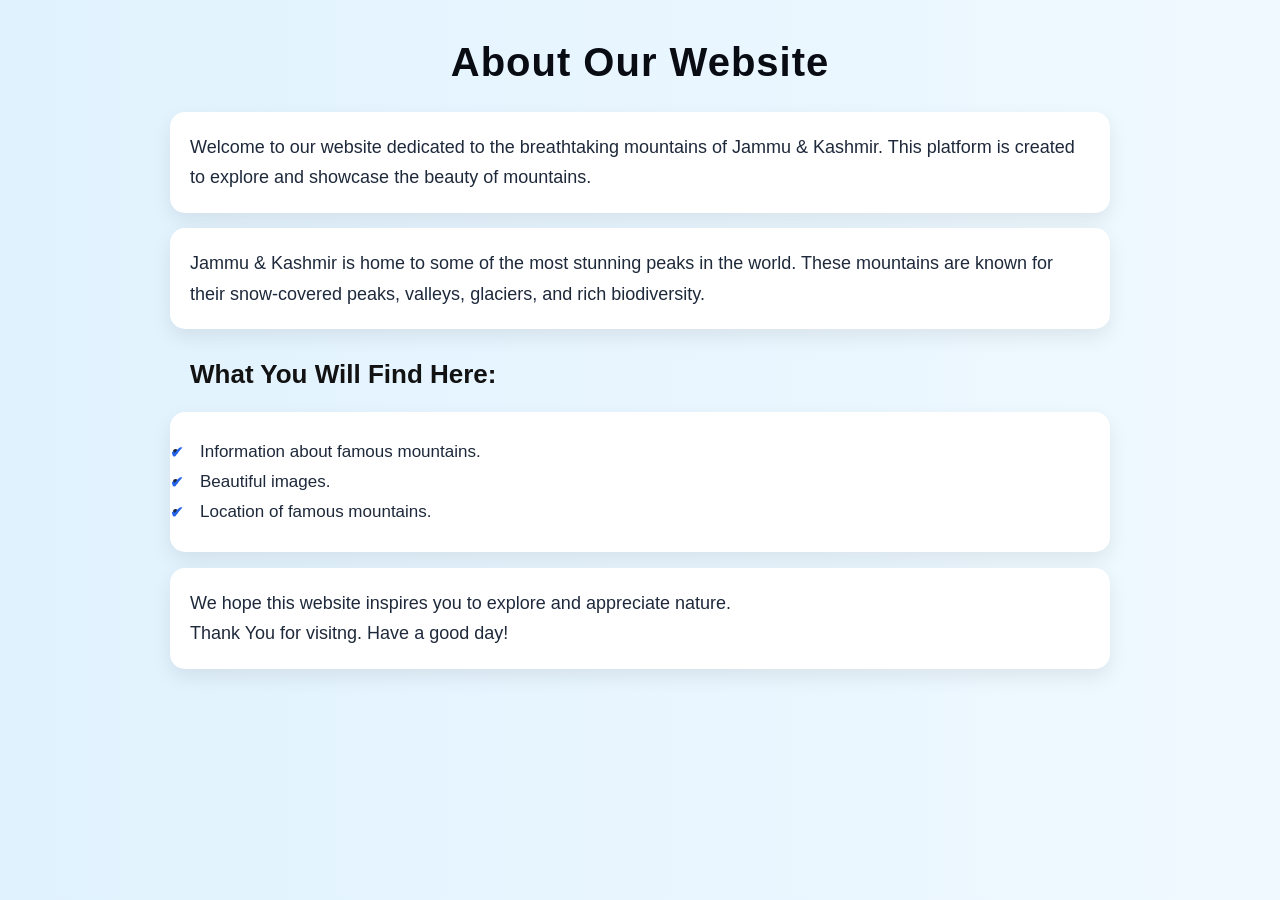
==== index.html @ dbab8022 "Rename about.html to index.html" ====
<!DOCTYPE html>
<html>

<head>
    <title>About - Mountains of Jammu and Kashmir</title>
<style>
    body {
        margin: 0;
        font-family: 'Poppins', sans-serif;
        background: linear-gradient(to right, #e0f2fe, #f0f9ff);
        color: #1e293b;
    }

    h1 {
        text-align: center;
        margin-top: 40px;
        font-size: 40px;
        color: #090c13;
        letter-spacing: 1px;
    }

    h2 {
        margin-top: 30px;
        color: #121213;
        font-size: 26px;
    }

    p {
        font-size: 18px;
        line-height: 1.7;
        margin: 15px 0;
    }

    ul {
        margin-top: 15px;
        padding-left: 20px;
    }

    ul li {
        font-size: 17px;
        margin: 10px 0;
        padding-left: 10px;
        position: relative;
    }

    ul li::before {
        content: "✔";
        color: #2563eb;
        position: absolute;
        left: -20px;
    }

    /* Main Container */
    body > * {
        max-width: 900px;
        margin-left: auto;
        margin-right: auto;
        padding: 0 20px;
    }

    /* Card Style Effect */
    body > p, body > ul {
        background: white;
        padding: 20px;
        border-radius: 15px;
        box-shadow: 0 8px 20px rgba(0, 0, 0, 0.08);
    }

    /* Hover effect */
    body > p:hover, body > ul:hover {
        transform: translateY(-5px);
        transition: 0.3s ease;
    }

    /* Smooth animation */
    * {
        transition: all 0.3s ease;
    }

</style>
</head>

<body>

    <h1>About Our Website</h1>

    <p>
        Welcome to our website dedicated to the breathtaking mountains of Jammu & Kashmir.
        This platform is created to explore and showcase the beauty of mountains.
    </p>

    <p>
        Jammu & Kashmir is home to some of the most stunning peaks in the world.
        These mountains are known for their snow-covered peaks, valleys, glaciers,
        and rich biodiversity.
    </p>

    <h2>What You Will Find Here:</h2>
    <ul>
        <li>Information about famous mountains.</li>
        <li>Beautiful images.</li>
        <li>Location of famous mountains.</li>
    </ul>

    <p>
        We hope this website inspires you to explore and appreciate nature.
    <br>
    Thank You for visitng. Have a good day!
    </p>

</body>

</html>
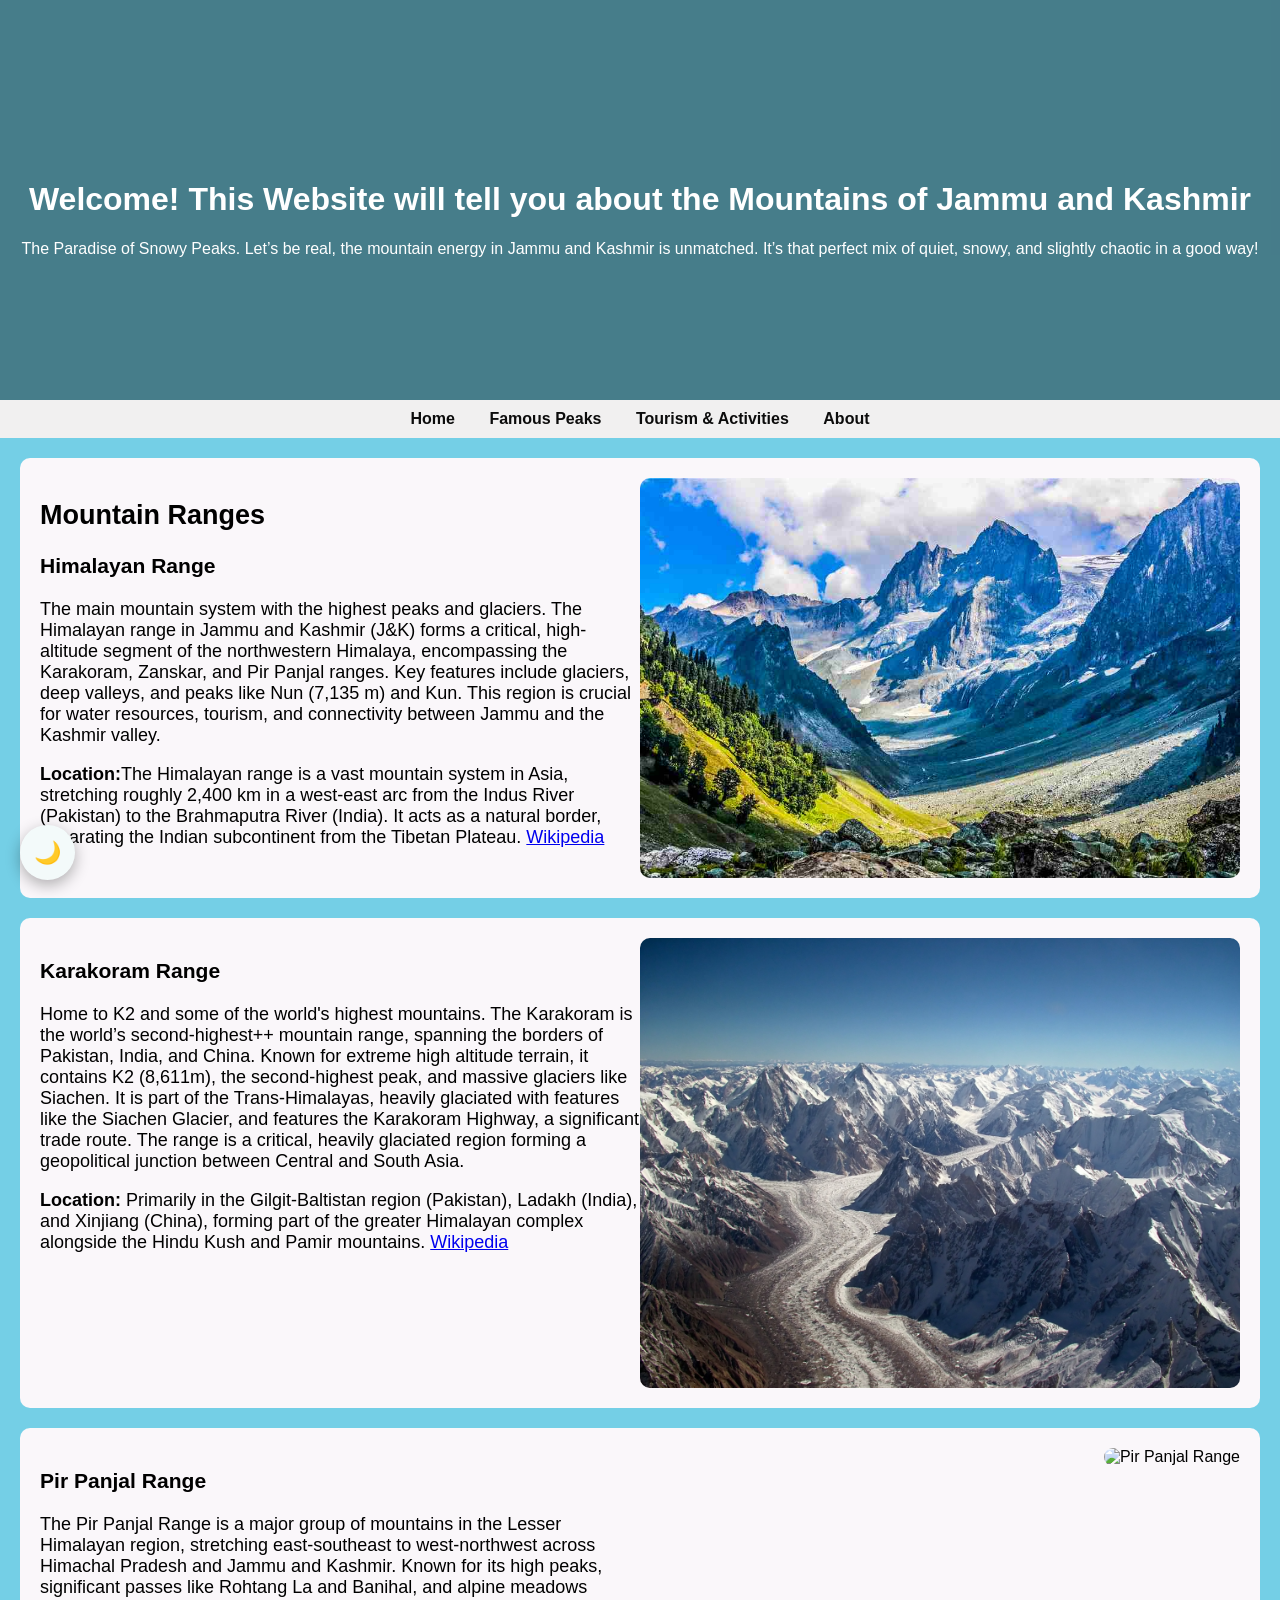
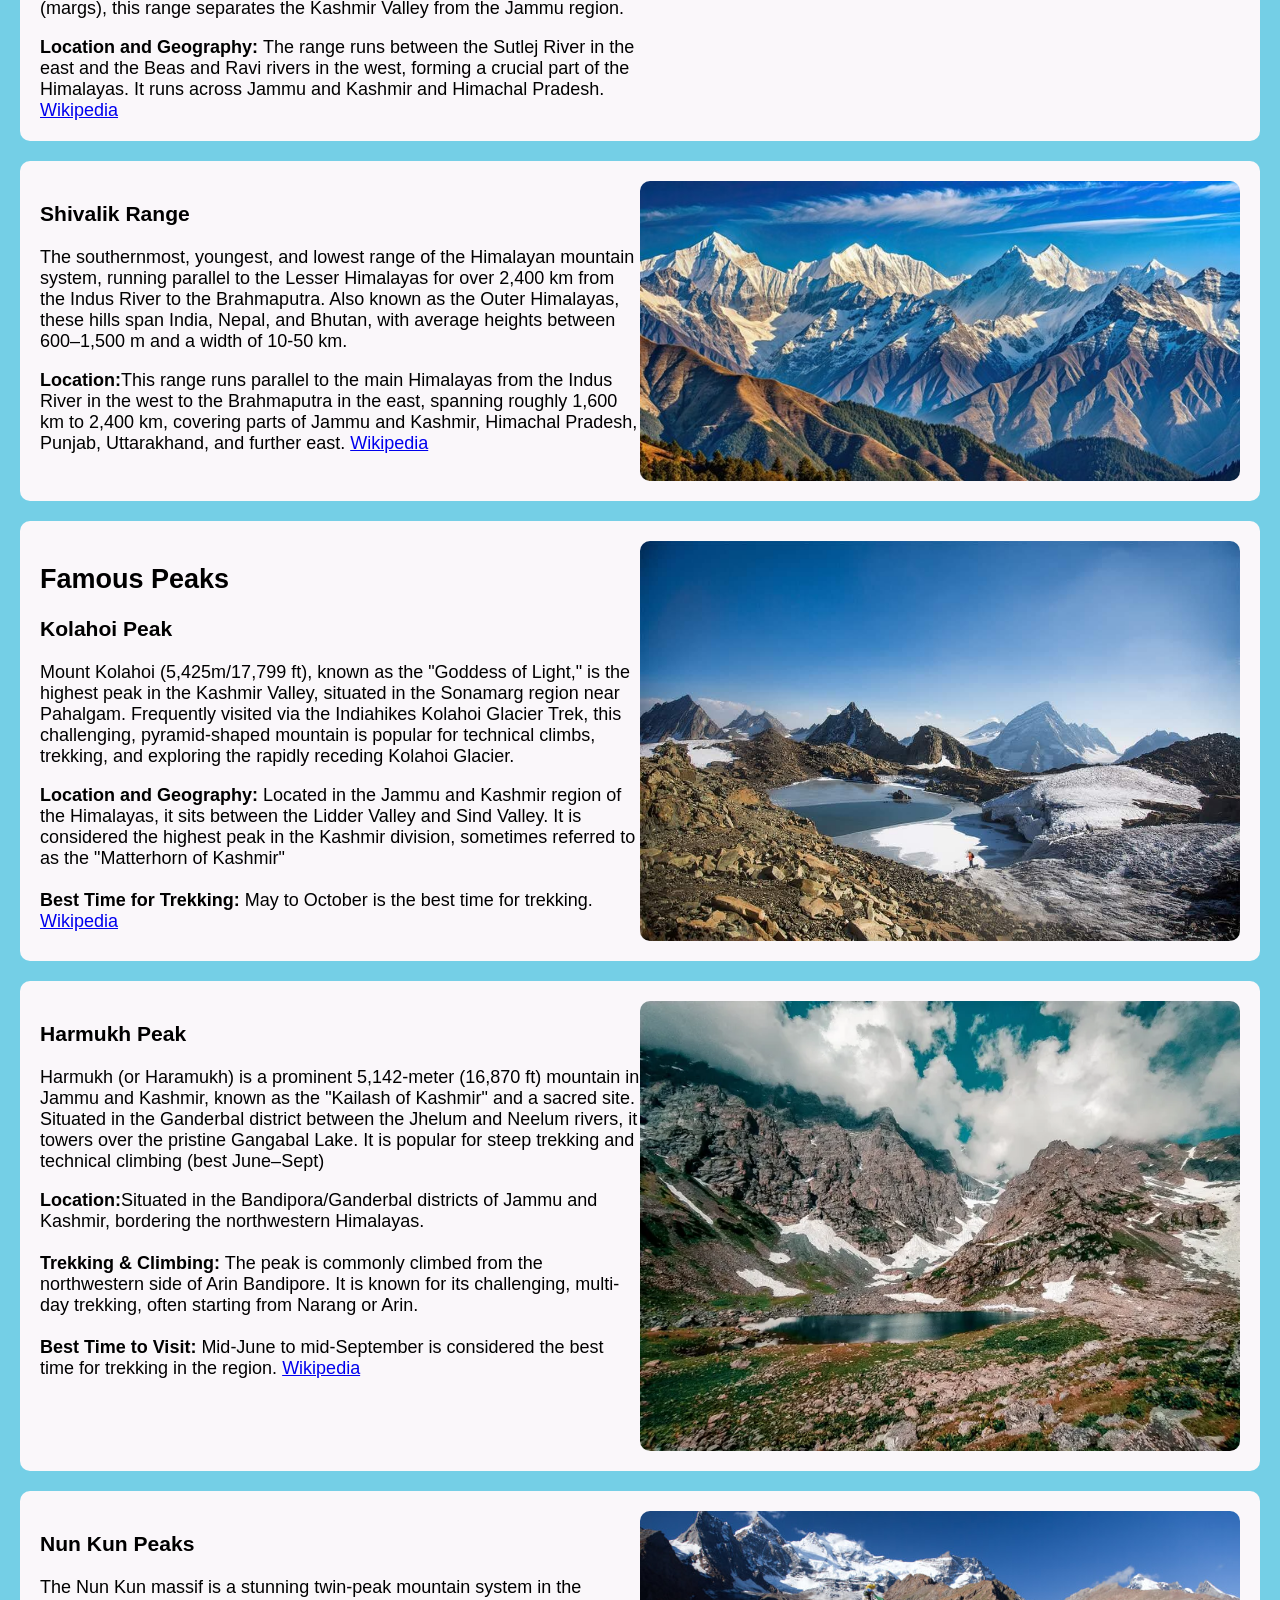
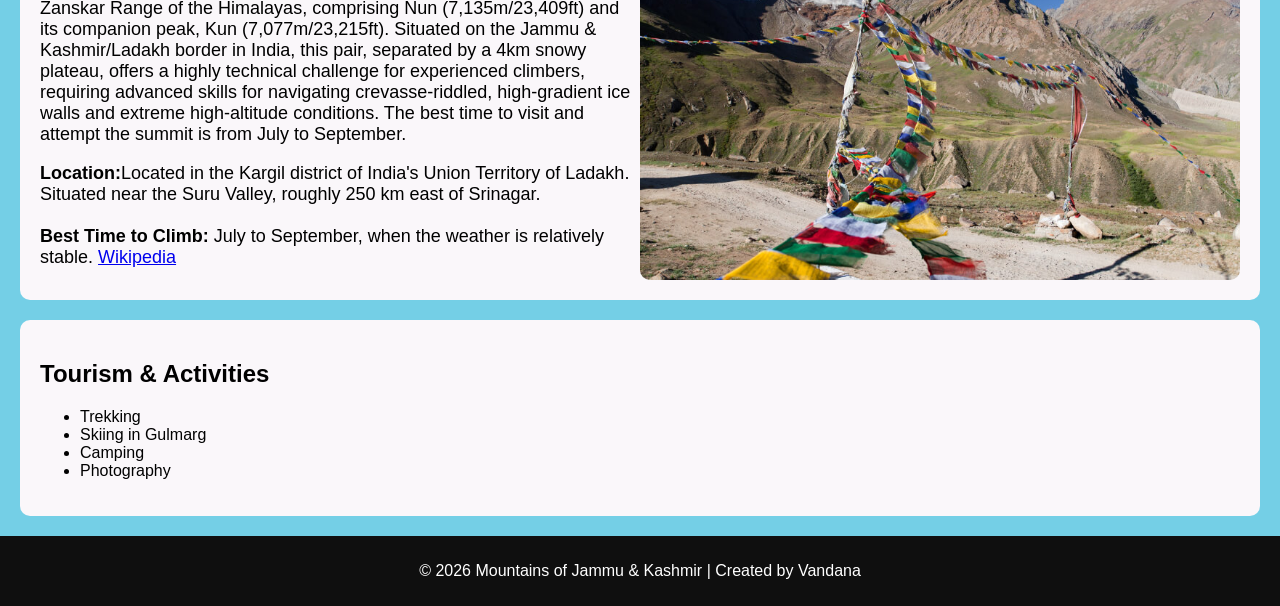
==== commit c7890f84: "Rename main.html to index.html" ====
--- a/index.html
+++ b/index.html
@@ -1,112 +1,305 @@
 <!DOCTYPE html>
-<html>
+<html lang="en">
 
 <head>
-    <title>About - Mountains of Jammu and Kashmir</title>
-<style>
-    body {
-        margin: 0;
-        font-family: 'Poppins', sans-serif;
-        background: linear-gradient(to right, #e0f2fe, #f0f9ff);
-        color: #1e293b;
-    }
-
-    h1 {
-        text-align: center;
-        margin-top: 40px;
-        font-size: 40px;
-        color: #090c13;
-        letter-spacing: 1px;
-    }
-
-    h2 {
-        margin-top: 30px;
-        color: #121213;
-        font-size: 26px;
-    }
-
-    p {
-        font-size: 18px;
-        line-height: 1.7;
-        margin: 15px 0;
-    }
-
-    ul {
-        margin-top: 15px;
-        padding-left: 20px;
-    }
-
-    ul li {
-        font-size: 17px;
-        margin: 10px 0;
-        padding-left: 10px;
-        position: relative;
-    }
-
-    ul li::before {
-        content: "✔";
-        color: #2563eb;
-        position: absolute;
-        left: -20px;
-    }
-
-    /* Main Container */
-    body > * {
-        max-width: 900px;
-        margin-left: auto;
-        margin-right: auto;
-        padding: 0 20px;
-    }
-
-    /* Card Style Effect */
-    body > p, body > ul {
-        background: white;
-        padding: 20px;
-        border-radius: 15px;
-        box-shadow: 0 8px 20px rgba(0, 0, 0, 0.08);
-    }
-
-    /* Hover effect */
-    body > p:hover, body > ul:hover {
-        transform: translateY(-5px);
-        transition: 0.3s ease;
-    }
-
-    /* Smooth animation */
-    * {
-        transition: all 0.3s ease;
-    }
-
-</style>
+    <meta name="description" content="Mountains of Jammu and Kashmir, famous peaks, tourism and trekking guide">
+    <meta name="keywords" content="Jammu Kashmir mountains, Himalaya, trekking, peaks">
+    <meta name="author" content="Vandana">
+    <meta charset="UTF-8">
+    <title>Mountains of Jammu & Kashmir</title>
+    <link rel="stylesheet" href="style.css">
 </head>
 
 <body>
-
-    <h1>About Our Website</h1>
-
-    <p>
-        Welcome to our website dedicated to the breathtaking mountains of Jammu & Kashmir.
-        This platform is created to explore and showcase the beauty of mountains.
-    </p>
-
-    <p>
-        Jammu & Kashmir is home to some of the most stunning peaks in the world.
-        These mountains are known for their snow-covered peaks, valleys, glaciers,
-        and rich biodiversity.
-    </p>
-
-    <h2>What You Will Find Here:</h2>
-    <ul>
-        <li>Information about famous mountains.</li>
-        <li>Beautiful images.</li>
-        <li>Location of famous mountains.</li>
-    </ul>
-
-    <p>
-        We hope this website inspires you to explore and appreciate nature.
-    <br>
-    Thank You for visitng. Have a good day!
-    </p>
+    <div class="video-container">
+        <video autoplay muted loop id="bg-video">
+            <source src="video.mp4" type="video/mp4">
+        </video>
+
+        <div class="content">
+            <h1>Welcome! This Website will tell you about the Mountains of Jammu and Kashmir</h1>
+            <p>The Paradise of Snowy Peaks. Let’s be real, the mountain energy in Jammu and Kashmir is unmatched. It’s
+                that
+                perfect
+                mix of quiet, snowy, and slightly chaotic in a good way!</p>
+        </div>
+    </div>
+    <nav>
+        <a href="#home">Home</a>
+        <a href="#famous">Famous Peaks</a>
+        <a href="#tourism">Tourism & Activities</a>
+        <a href="about.html">About</a>
+    </nav>
+
+    <main>
+        <section id="home">
+            <div class="cont">
+                <div class="size">
+                    <div class="info">
+                        <h2>Mountain Ranges</h2>
+                        <h3>Himalayan Range</h3>
+                        <p>The main mountain system with the highest peaks and glaciers. The Himalayan range in
+                            Jammu
+                            and
+                            Kashmir (J&K)
+                            forms a critical, high-altitude segment of the northwestern Himalaya, encompassing
+                            the
+                            Karakoram,
+                            Zanskar,
+                            and Pir Panjal ranges. Key features include glaciers, deep valleys, and peaks like
+                            Nun
+                            (7,135 m)
+                            and
+                            Kun.
+                            This region is crucial for water resources, tourism, and connectivity between Jammu
+                            and the
+                            Kashmir
+                            valley.<br></p>
+                    </div>
+                    <div class="sep">
+                        <b>Location:</b>The Himalayan range is a vast mountain system in Asia, stretching
+                        roughly
+                        2,400
+                        km
+                        in a
+                        west-east arc from the Indus River (Pakistan) to the Brahmaputra River (India). It
+                        acts as a
+                        natural
+                        border,
+                        separating the Indian subcontinent from the Tibetan Plateau. <a
+                            href="https://en.wikipedia.org/wiki/Himalayas">Wikipedia</a>
+                    </div>
+                </div>
+                <div class="img">
+                    <img src="Himalaya.jpg" alt="Himalayan Range">
+                </div>
+            </div>
+        </section>
+        <section>
+            <div class="cont">
+                <div class="size">
+                    <div class="info">
+                        <h3>Karakoram Range</h3>
+                        <p>Home to K2 and some of the world's highest mountains. The Karakoram is the world’s
+                            second-highest++
+                            mountain
+                            range, spanning the borders of Pakistan, India, and China. Known for extreme high
+                            altitude terrain, it contains K2 (8,611m), the second-highest peak, and massive glaciers
+                            like Siachen. It is part
+                            of the Trans-Himalayas, heavily glaciated with
+                            features like the Siachen Glacier, and features the Karakoram Highway, a significant trade
+                            route. The range is a critical, heavily glaciated region forming a geopolitical junction
+                            between Central and South
+                            Asia.
+                            <br>
+                        </p>
+                    </div>
+                    <div class="sep"><b>Location:</b> Primarily in the Gilgit-Baltistan region (Pakistan),
+                        Ladakh (India), and Xinjiang
+                        (China),
+                        forming
+                        part of the greater Himalayan complex alongside the Hindu Kush and Pamir mountains.
+                        <a
+                            href="https://en.wikipedia.org/wiki/Karakoram">Wikipedia</a>
+                    </div>
+                </div>
+                <div class="img">
+                    <img src="Karakoram.jpg" alt="Karakoram Range">
+                </div>
+            </div>
+        </section>
+        <section>
+            <div class="cont">
+                <div class="size">
+                    <div class="info">
+                        <h3>Pir Panjal Range</h3>
+                        <p>The Pir Panjal Range is a major group of mountains in the Lesser Himalayan region, stretching
+                            east-southeast
+                            to west-northwest across Himachal Pradesh and Jammu and Kashmir. Known for its high peaks,
+                            significant
+                            passes like Rohtang La and Banihal, and alpine meadows (margs), this range separates the
+                            Kashmir
+                            Valley
+                            from
+                            the Jammu region.<br></p>
+                    </div>
+                    <div class="sep"><b>Location and Geography: </b>The range runs between the Sutlej River in the
+                        east and the
+                        Beas and
+                        Ravi
+                        rivers in the west, forming a crucial part of the Himalayas. It runs across Jammu and
+                        Kashmir and
+                        Himachal
+                        Pradesh. <a href="https://en.wikipedia.org/wiki/Pir_Panjal_Range">Wikipedia</a>
+                    </div>
+                </div>
+                <div class="img">
+                    <img src="pirpp.webp" alt="Pir Panjal Range">
+                </div>
+            </div>
+        </section>
+        <section>
+            <div class="cont">
+                <div class="size">
+                    <div class="info">
+                        <h3>Shivalik Range</h3>
+                        <p>The southernmost, youngest, and lowest range of the Himalayan
+                            mountain system, running parallel to the Lesser Himalayas for over 2,400 km from the Indus
+                            River to
+                            the
+                            Brahmaputra. Also known as the Outer Himalayas, these hills span India, Nepal, and Bhutan,
+                            with
+                            average
+                            heights between 600–1,500 m and a width of 10-50 km.<br></p>
+                    </div>
+                    <div><b>Location:</b>This range runs parallel to the main Himalayas from the Indus River in the
+                        west to
+                        the
+                        Brahmaputra in the east, spanning roughly 1,600 km to 2,400 km, covering parts of Jammu and
+                        Kashmir,
+                        Himachal Pradesh, Punjab, Uttarakhand, and further east.
+                    <a href="https://en.wikipedia.org/wiki/Sivalik_Hills">Wikipedia</a></div>
+                </div>
+                <div class="img">
+                    <img src="shiv.jpg" alt="Shivalik Range">
+                </div>
+            </div>
+        </section>
+        <section id="famous">
+            <div class="cont">
+                <div class="size">
+                    <div class="info">
+                        <h2> Famous Peaks</h2>
+
+                        <h3>Kolahoi Peak</h3>
+                        <p>Mount Kolahoi (5,425m/17,799 ft), known as the "Goddess of Light," is the highest peak in the
+                            Kashmir
+                            Valley,
+                            situated in the Sonamarg region near Pahalgam. Frequently visited via the Indiahikes Kolahoi
+                            Glacier
+                            Trek,
+                            this challenging, pyramid-shaped mountain is popular for technical climbs, trekking, and
+                            exploring
+                            the
+                            rapidly receding Kolahoi Glacier.<br></p>
+                        <div><b>Location and Geography: </b>Located in the Jammu and Kashmir region of the Himalayas, it
+                            sits
+                            between the Lidder Valley and Sind Valley. It is considered the highest peak in the Kashmir
+                            division,
+                            sometimes referred to as the "Matterhorn of Kashmir"</div><br>
+                        <div>
+                            <b>Best Time for Trekking:</b> May to October is the best time for trekking.
+                            <a href="https://en.wikipedia.org/wiki/Kolahoi_Peak">Wikipedia</a>
+                        </div>
+                    </div>
+                </div>
+                <div class="img">
+                    <img src="Kolahoii.jpg" alt="Kolahoi Peak">
+                </div>
+            </div>
+        </section>
+
+        <section>
+            <div class="cont">
+                <div class="size">
+                    <div class="info">
+                        <h3>Harmukh Peak</h3>
+                        <p>Harmukh (or Haramukh) is a prominent 5,142-meter (16,870 ft) mountain in Jammu and Kashmir,
+                            known as
+                            the
+                            "Kailash of Kashmir" and a sacred site. Situated in the Ganderbal district between the
+                            Jhelum and
+                            Neelum
+                            rivers, it towers over the pristine Gangabal Lake. It is popular for steep trekking and
+                            technical
+                            climbing
+                            (best June–Sept)<br></p>
+                        <div>
+                            <b>Location:</b>Situated in the Bandipora/Ganderbal districts of Jammu and Kashmir,
+                            bordering the
+                            northwestern Himalayas.
+                        </div><br>
+                        <div><b>Trekking & Climbing:</b> The peak is commonly climbed from the northwestern side of Arin
+                            Bandipore. It is known for its challenging, multi-day trekking, often starting from
+                            Narang or Arin.
+                        </div><br>
+                        <div><b>Best Time to Visit:</b> Mid-June to mid-September is considered the best time for
+                            trekking in the region.
+                        <a href="https://en.wikipedia.org/wiki/Harmukh">Wikipedia</a></div>
+                    </div>
+                </div>
+                <div class="img">
+                    <img src="harmuk.webp" alt="Haramukh Peak">
+                </div>
+            </div>
+
+        </section>
+        <section>
+            <div class="cont">
+                <div class="size">
+                    <div class="info">
+
+                        <h3>Nun Kun Peaks</h3>
+                        <p>The Nun Kun massif is a stunning twin-peak mountain system in the Zanskar Range of the
+                            Himalayas,
+                            comprising
+                            Nun (7,135m/23,409ft) and its companion peak, Kun (7,077m/23,215ft). Situated on the Jammu &
+                            Kashmir/Ladakh
+                            border in India, this pair, separated by a 4km snowy plateau, offers a highly technical
+                            challenge
+                            for
+                            experienced climbers, requiring advanced skills for navigating crevasse-riddled,
+                            high-gradient ice
+                            walls
+                            and
+                            extreme high-altitude conditions. The best time to visit and attempt the summit is from July
+                            to
+                            September.<br></p>
+                        <div>
+                            <b>Location:</b>Located in the Kargil district of India's Union Territory of Ladakh.
+                            Situated near
+                            the
+                            Suru
+                            Valley, roughly 250 km east of Srinagar.
+                        </div><br>
+                        <div><b>Best Time to Climb:</b> July to September, when the weather is relatively stable.
+                        <a href="https://en.wikipedia.org/wiki/Nun_Kun">Wikipedia</a></div>
+                    </div>
+                </div>
+                <div class="img">
+                    <img src="nk.jpg" alt="Nun Kun Peak">
+                </div>
+            </div>
+        </section>
+    </main>
+
+    <section id="tourism">
+        <h2>Tourism & Activities</h2>
+        <ul>
+            <li>Trekking</li>
+            <li>Skiing in Gulmarg</li>
+            <li>Camping</li>
+            <li>Photography</li>
+        </ul>
+
+    </section>
+    </div>
+    <button class="dark-toggle" onclick="toggleDark()">🌙</button>
+    <script>
+        function toggleDark() {
+            document.body.classList.toggle("dark");
+
+            let btn = document.querySelector(".dark-toggle");
+            if (document.body.classList.contains("dark")) {
+                btn.innerHTML = "☀️";
+            } else {
+                btn.innerHTML = "🌙";
+            }
+        }
+    </script>
+    <footer>
+        <p>© 2026 Mountains of Jammu & Kashmir | Created by Vandana</p>
+    </footer>
 
 </body>
 
--- a/style.css
+++ b/style.css
@@ -0,0 +1,167 @@
+body {
+    font-family: Arial, sans-serif;
+    margin: 0;
+    background-color: #74cfe6;
+}
+
+header {
+    color: rgb(245, 244, 244);
+    text-align: center;
+    padding: 80px 20px;
+}
+
+nav {
+    background: #f1f0f0;
+    text-align: center;
+    padding: 10px;
+}
+
+nav a {
+    color: rgb(12, 12, 12);
+    margin: 15px;
+    text-decoration: none;
+    font-weight: bold;
+    font-weight: 600;
+}
+
+nav a:hover {
+    color: rgb(38, 0, 255);
+}
+
+section {
+    padding: 20px;
+    margin: 20px;
+    background: rgb(250, 247, 250);
+    border-radius: 10px;
+}
+
+.img img {
+    width: 100%;
+    max-width: 600px;
+    object-fit: cover;
+    display: block;
+    border-radius: 10px;
+}
+
+
+footer {
+    text-align: center;
+    background: #0f0f0f;
+    color: white;
+    padding: 10px;
+}
+
+.cont {
+    display: flex;
+    justify-content: space-between;
+}
+
+.size {
+    width: 50%;
+    font-size: large;
+}
+
+body,
+html {
+    margin: 0;
+    padding: 0;
+}
+
+/* Container */
+.video-container {
+    position: relative;
+    height: 400px;
+    overflow: hidden;
+}
+
+/* Video */
+#bg-video {
+    position: absolute;
+    top: 50%;
+    left: 50%;
+    min-width: 100%;
+    min-height: 100%;
+    transform: translate(-50%, -50%);
+    object-fit: cover;
+}
+
+/* Overlay */
+.video-container::after {
+    content: "";
+    position: absolute;
+    top: 0;
+    left: 0;
+    right: 0;
+    bottom: 0;
+    background: rgba(0, 0, 0, 0.4);
+}
+
+/* Content on video */
+.content {
+    position: relative;
+    z-index: 1;
+    color: white;
+    text-align: center;
+    top: 40%;
+}
+
+@media (max-width: 768px) {
+    .cont {
+        flex-direction: column;
+    }
+
+    .size {
+        width: 100%;
+    }
+
+    .img img {
+        max-width: 100%;
+    }
+
+    .content {
+        top: 20%;
+        padding: 10px;
+    }
+}
+
+html {
+    scroll-behavior: smooth;
+}
+
+.dark-toggle {
+    position: fixed;
+    bottom: 20px;
+    left: 20px;
+    width: 55px;
+    height: 55px;
+    border-radius: 50%;
+    border: none;
+    background: #f3fafa;
+    color: rgb(68, 151, 247);
+    font-size: 22px;
+    cursor: pointer;
+    box-shadow: 0 5px 15px rgba(0, 0, 0, 0.3);
+    z-index: 1000;
+    transition: 0.3s;
+}
+
+.dark-toggle:hover {
+    transform: scale(1.1);
+    background: #0e0e0f;
+}
+.dark {
+    background: #101011;
+    color: white;
+}
+
+.dark section {
+    background: #283750;
+}
+
+.dark nav {
+    background: #aec0e7;
+}
+
+.dark footer {
+    background: black;
+}
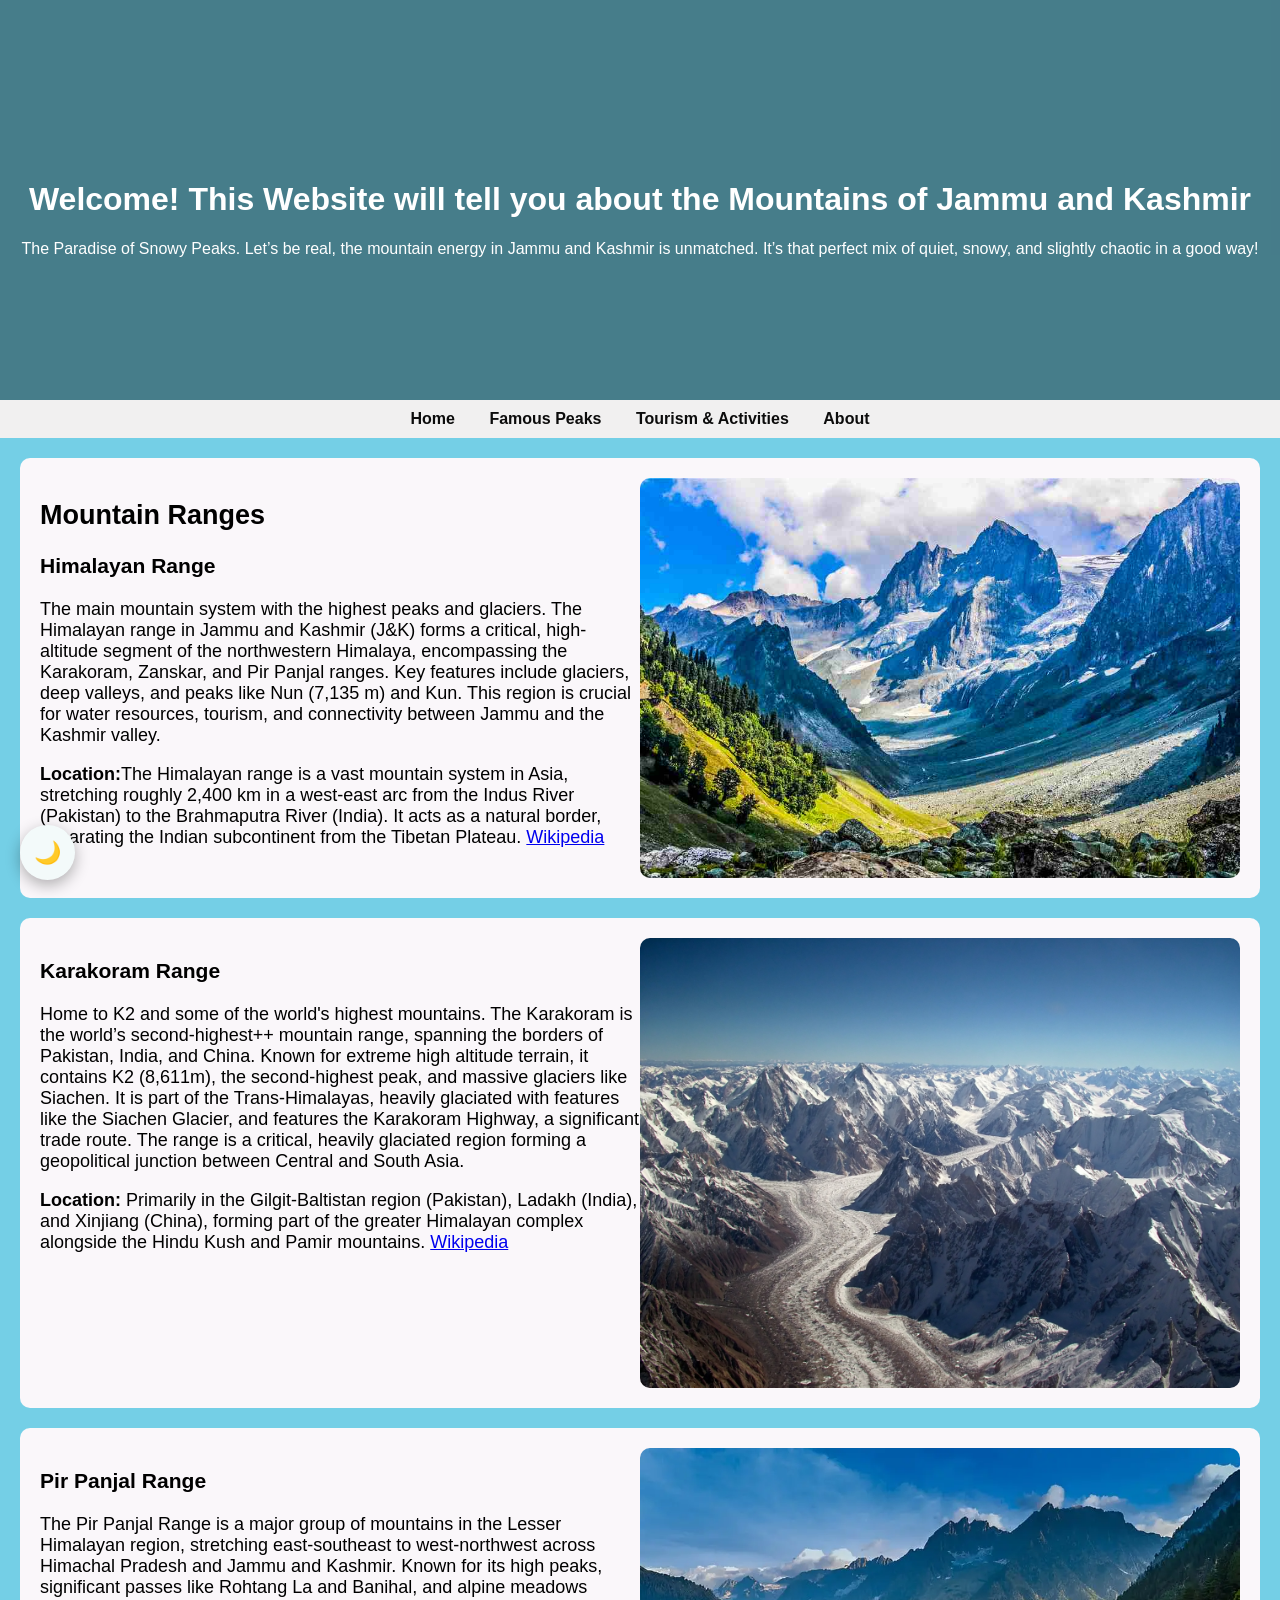
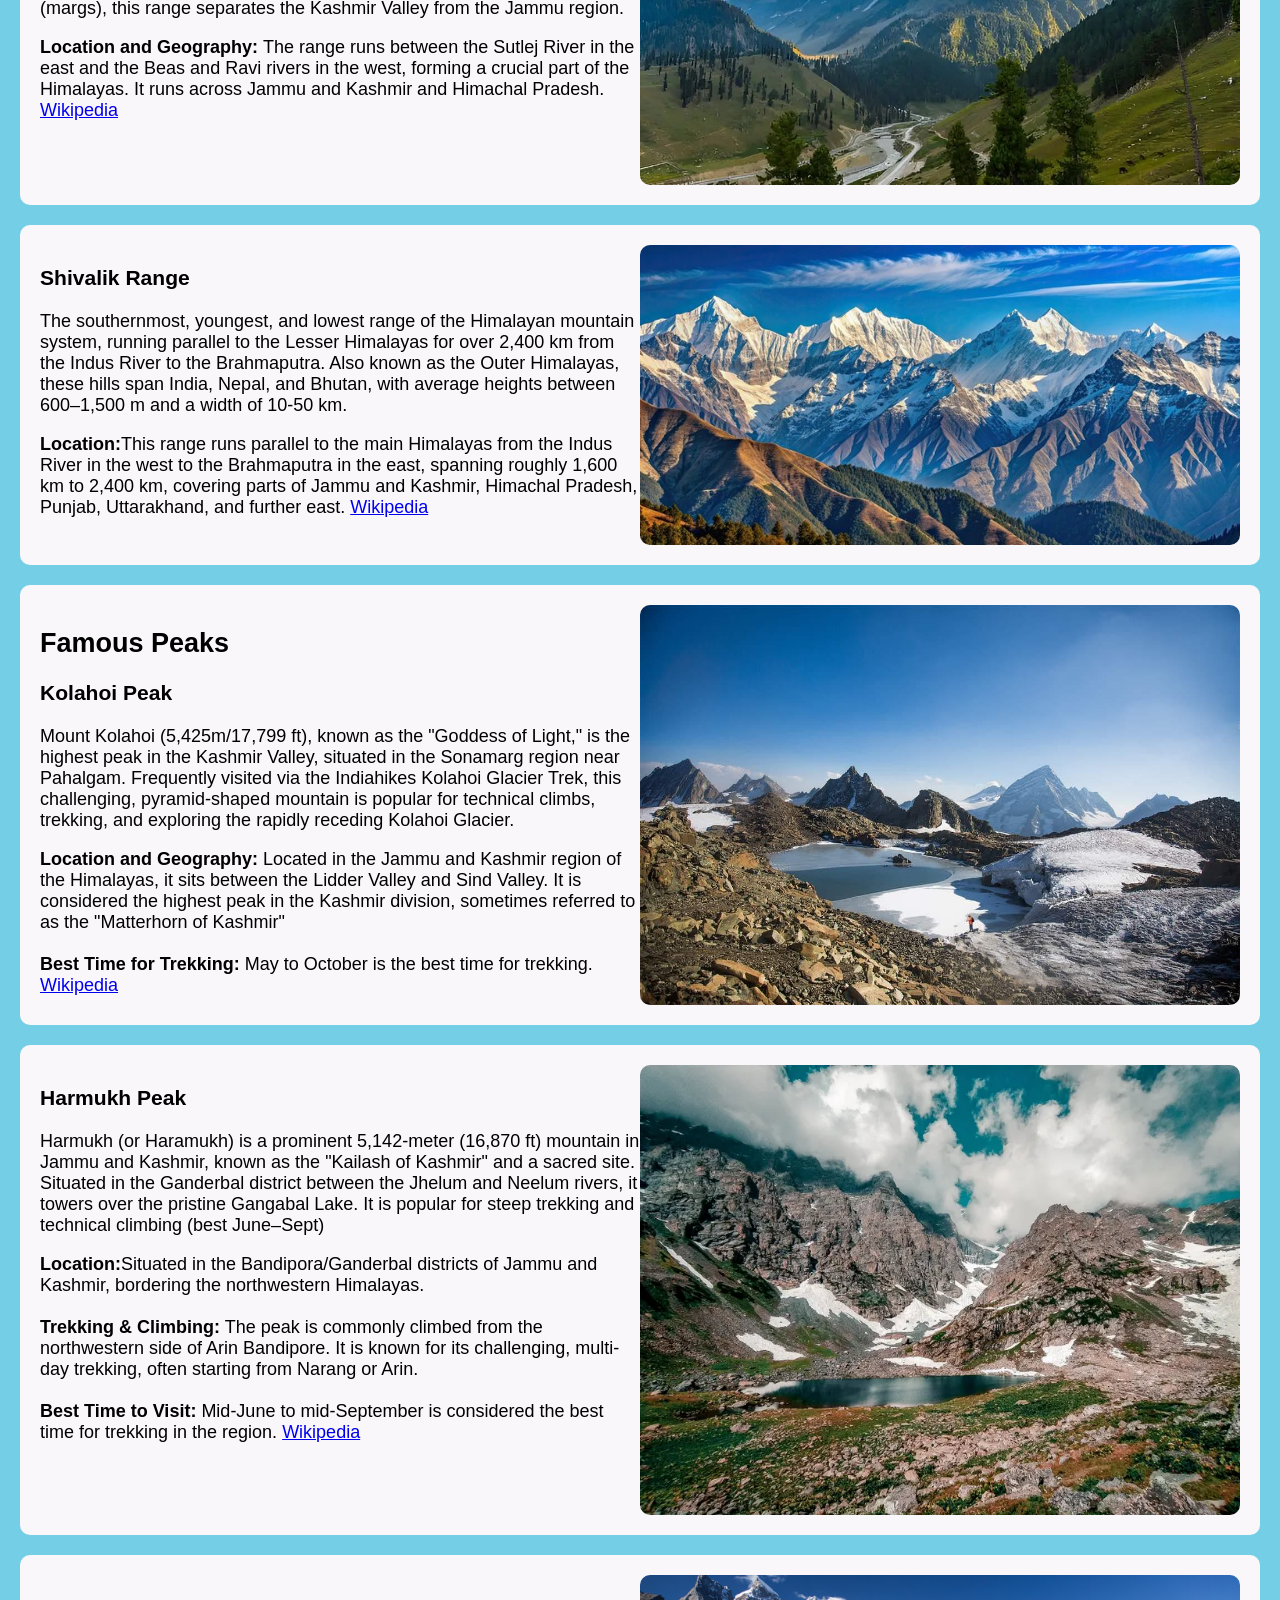
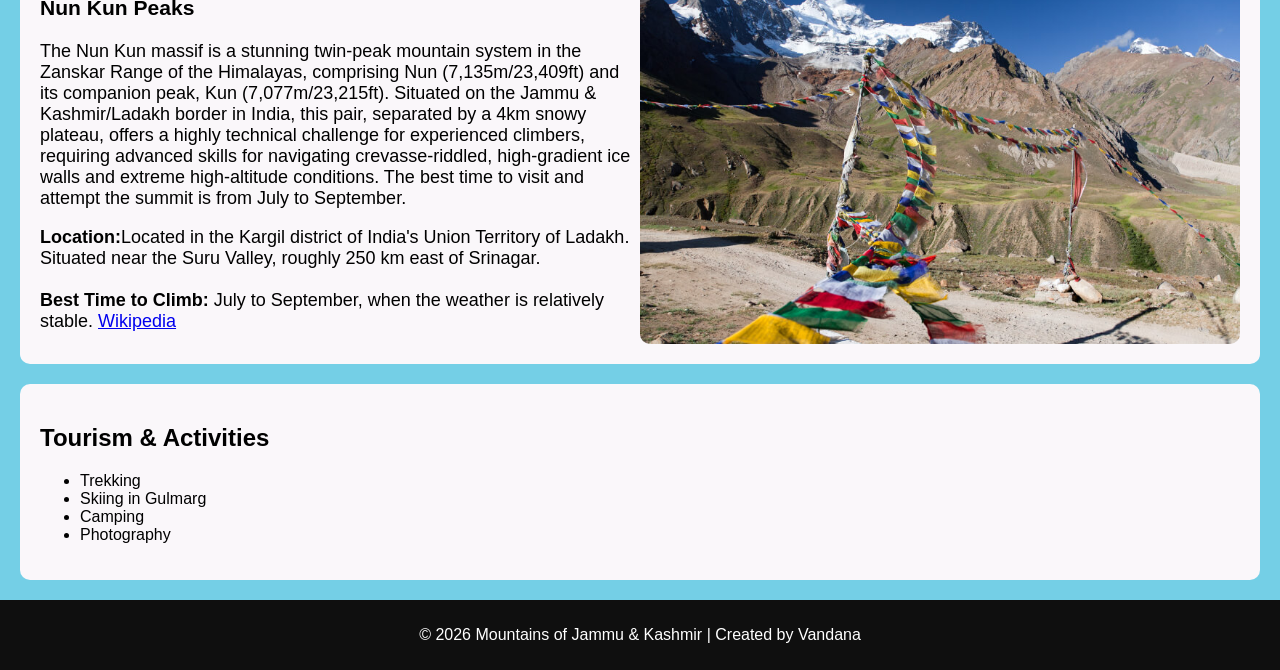
==== commit d421f01a: "Update index.html" ====
--- a/index.html
+++ b/index.html
@@ -2,6 +2,7 @@
 <html lang="en">
 
 <head>
+    <meta name="google-site-verification" content="_UYs_ub06iidfnsH4W6mWx10JvSUrKy9MdNT7oRPWVo" />
     <meta name="description" content="Mountains of Jammu and Kashmir, famous peaks, tourism and trekking guide">
     <meta name="keywords" content="Jammu Kashmir mountains, Himalaya, trekking, peaks">
     <meta name="author" content="Vandana">
@@ -134,7 +135,7 @@
                     </div>
                 </div>
                 <div class="img">
-                    <img src="pirpp.webp" alt="Pir Panjal Range">
+                    <img src="pirpp.jpg" alt="Pir Panjal Range">
                 </div>
             </div>
         </section>
